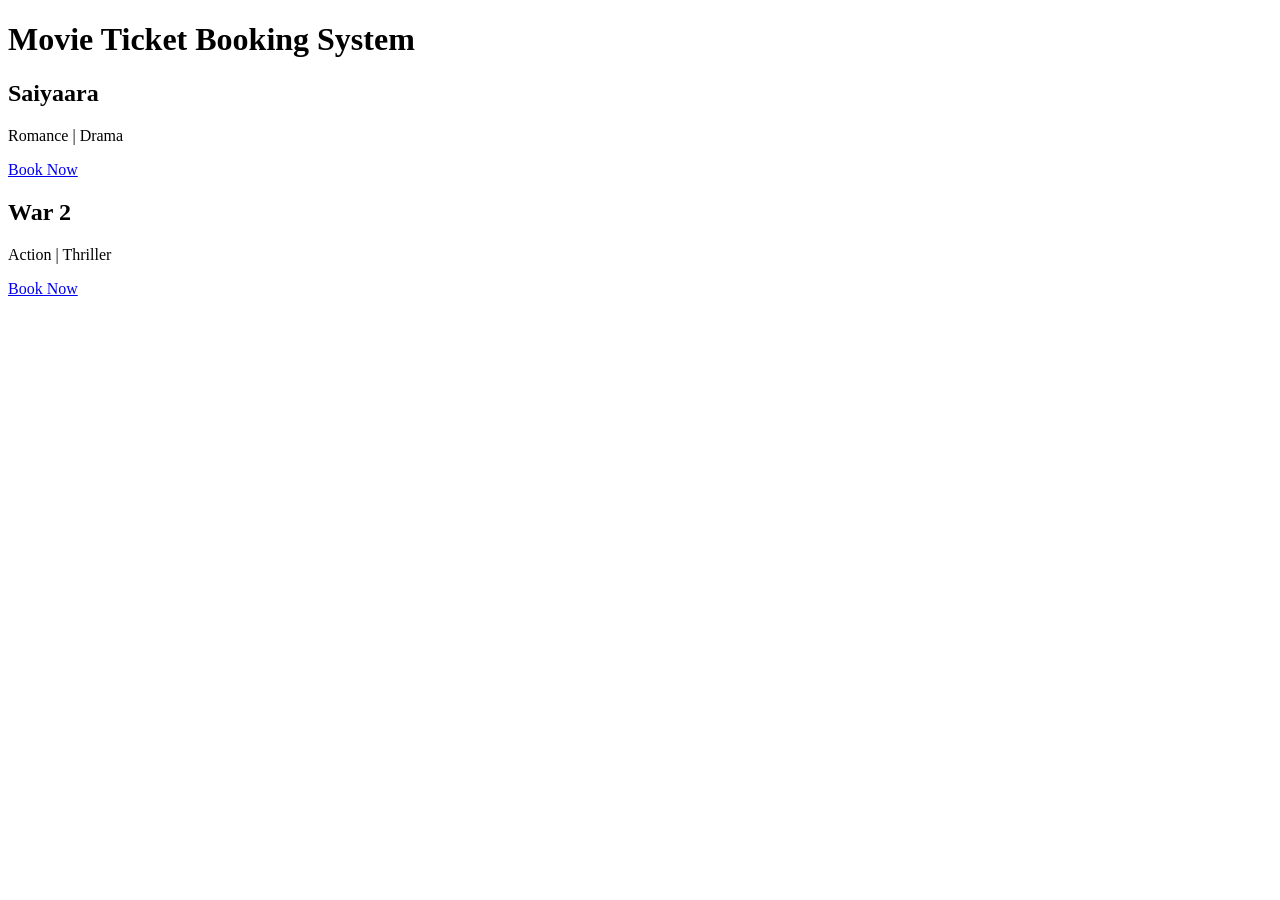
==== templates/index.html @ 11555aa3 "Created homepage UI" ====
<!DOCTYPE html>
<html>
<head>
    <title>Movie Ticket Booking</title>
    <link rel="stylesheet" href="css/style.css">
</head>
<body>

    <header>
        <h1>Movie Ticket Booking System</h1>
    </header>

    <section class="movies">
        <div class="movie-card">
            <h2>Saiyaara</h2>
            <p>Romance | Drama</p>
            <a href="movies.html">Book Now</a>
        </div>

        <div class="movie-card">
            <h2>War 2</h2>
            <p>Action | Thriller</p>
            <a href="movies.html">Book Now</a>
        </div>
    </section>

</body>
</html>
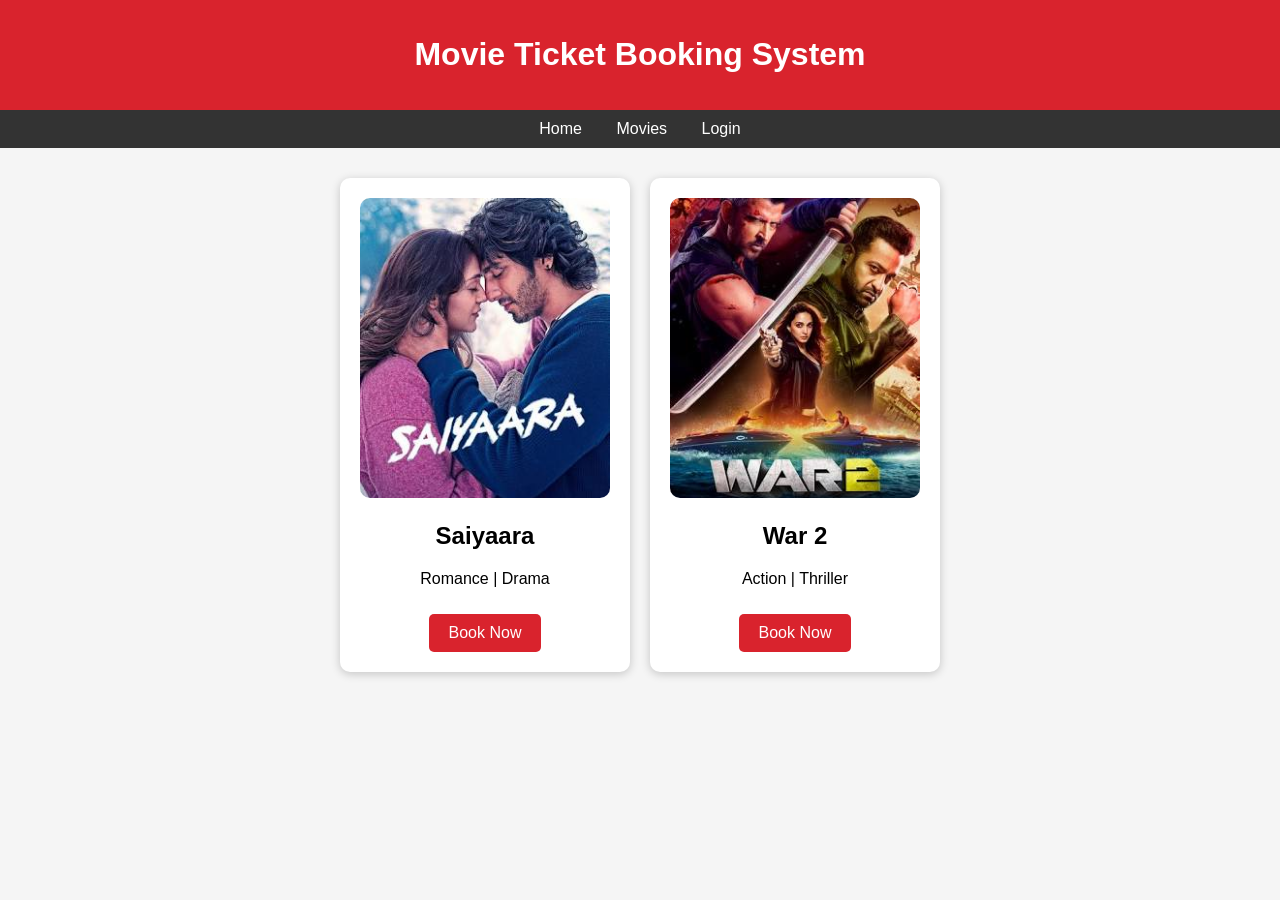
==== commit e61ede6c: "added movie posters and improved ui" ====
--- a/templates/index.html
+++ b/templates/index.html
@@ -2,7 +2,7 @@
 <html>
 <head>
     <title>Movie Ticket Booking</title>
-    <link rel="stylesheet" href="css/style.css">
+    <link rel="stylesheet" href="../static/style.css">
 </head>
 <body>
 
@@ -10,18 +10,28 @@
         <h1>Movie Ticket Booking System</h1>
     </header>
 
+    <nav>
+        <a href="index.html">Home</a>
+        <a href="#">Movies</a>
+        <a href="#">Login</a>
+    </nav>
+
     <section class="movies">
+
         <div class="movie-card">
+           <img src="../static/image/saiyaara.jpg" alt="Saiyaara">
             <h2>Saiyaara</h2>
             <p>Romance | Drama</p>
             <a href="movies.html">Book Now</a>
         </div>
 
         <div class="movie-card">
+     <img src="../static/image/war2.jpg" alt="War 2">
             <h2>War 2</h2>
             <p>Action | Thriller</p>
             <a href="movies.html">Book Now</a>
         </div>
+
     </section>
 
 </body>
--- a/static/style.css
+++ b/static/style.css
@@ -0,0 +1,73 @@
+body {
+    font-family: Arial, sans-serif;
+    margin: 0;
+    background: #f5f5f5;
+}
+
+header {
+    background: #d9232d;
+    color: white;
+    text-align: center;
+    padding: 15px;
+}
+
+.movies {
+    display: flex;
+    justify-content: center;
+    gap: 20px;
+    margin-top: 30px;
+}
+
+.movie-card {
+    background: white;
+    padding: 20px;
+    border-radius: 10px;
+    width: 250px;
+    text-align: center;
+}
+.movie-card img{
+    width: 100%;
+    height: 300px;
+    object-fit: cover;
+    border-radius: 10px;
+}
+nav{
+    background:#333;
+    padding:10px;
+    text-align:center;
+}
+
+nav a{
+    color:white;
+    text-decoration:none;
+    margin:15px;
+}
+.movie-card a{
+    display:inline-block;
+    background:#d9232d;
+    color:white;
+    padding:10px 20px;
+    border-radius:5px;
+    margin-top:10px;
+    text-decoration:none;
+}
+
+.movie-card a:hover{
+    background:#b71c1c;
+}
+a{
+    text-decoration:none;
+}
+.movie-card{
+    background:white;
+    padding:20px;
+    border-radius:10px;
+    width:250px;
+    text-align:center;
+    box-shadow:0 2px 10px rgba(0,0,0,0.2);
+    transition:0.3s;
+}
+
+.movie-card:hover{
+    transform:scale(1.05);
+}
